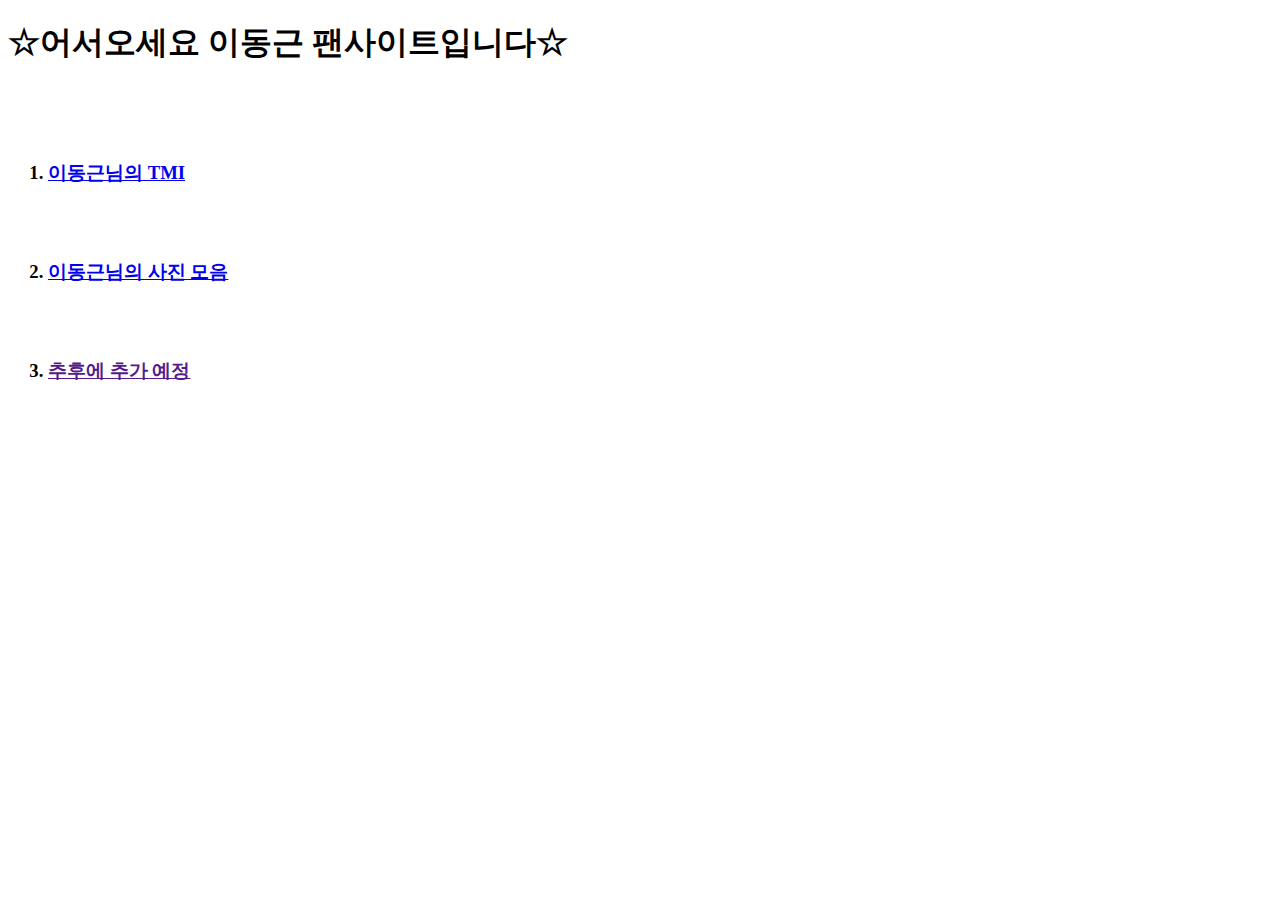
==== index.html @ 724ea946 "Add files via upload" ====
<!doctype html>
<html>
<head>
  <title>이동근 팬사이트</title>
  <meta charset="utf-8">
</head>

<body>
  <h1>☆어서오세요 이동근 팬사이트입니다☆</h1><br><br><br>
  <ol>
    <h3><li><a href="TMI.html">이동근님의 TMI</a></li></h3><br><br>
    <h3><li><a href="picture.html">이동근님의 사진 모음 </li></h3><br><br>
    <h3><li><a href="">추후에 추가 예정 </li></h3><br><br>
  </ol>
</body>
</html>
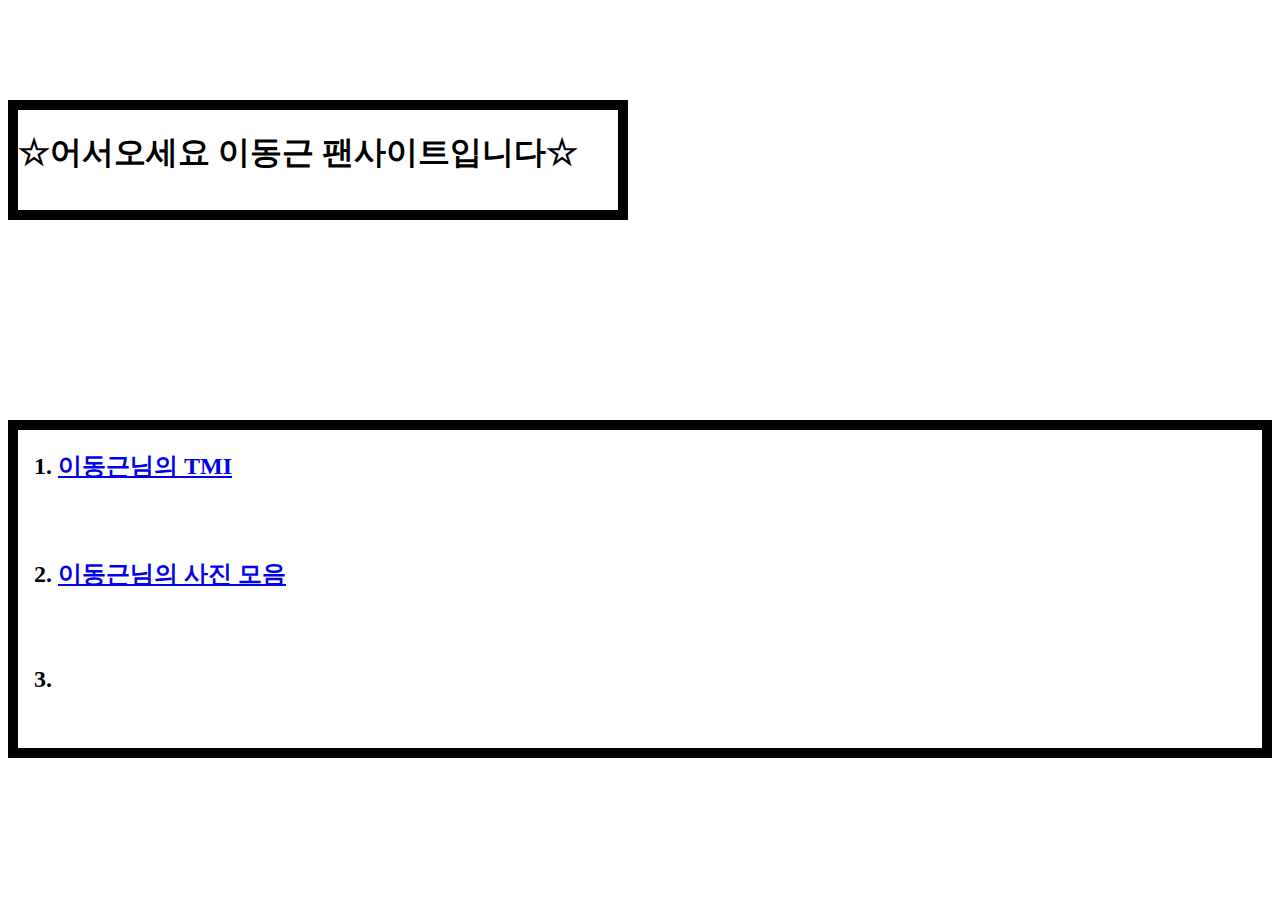
==== commit 9b3a0878: "Add files via upload" ====
--- a/index.html
+++ b/index.html
@@ -5,12 +5,44 @@
   <meta charset="utf-8">
 </head>
 
+
+<style>
+      .textbox{
+        width: 600px;
+        height: 100px;
+        border: 10px solid black;
+        background-color: white;
+
+
+      }
+    ol{
+      border:10px solid black;
+      background-color: white;
+    }
+    body{
+        background-image:url("ralro.jpg")
+      }
+
+
+
+
+  </style>
+
+
 <body>
-  <h1>☆어서오세요 이동근 팬사이트입니다☆</h1><br><br><br>
+  <p style="margin-top:100px;">
+  <div class="textbox">
+  <h1>☆어서오세요 이동근 팬사이트입니다☆</h1>
+  </div>
+  </p>
+
+  <p style="margin-top:200px;">
+
   <ol>
-    <h3><li><a href="TMI.html">이동근님의 TMI</a></li></h3><br><br>
-    <h3><li><a href="picture.html">이동근님의 사진 모음 </li></h3><br><br>
-    <h3><li><a href="">추후에 추가 예정 </li></h3><br><br>
+    <h2><li><a href="TMI.html">이동근님의 TMI</a></li></h3><br><br>
+    <h2><li><a href="picture.html">이동근님의 사진 모음 </li></h3><br><br>
+    <h2><li><a href=""> </li></h3><br><br>
   </ol>
+  </p>
 </body>
 </html>
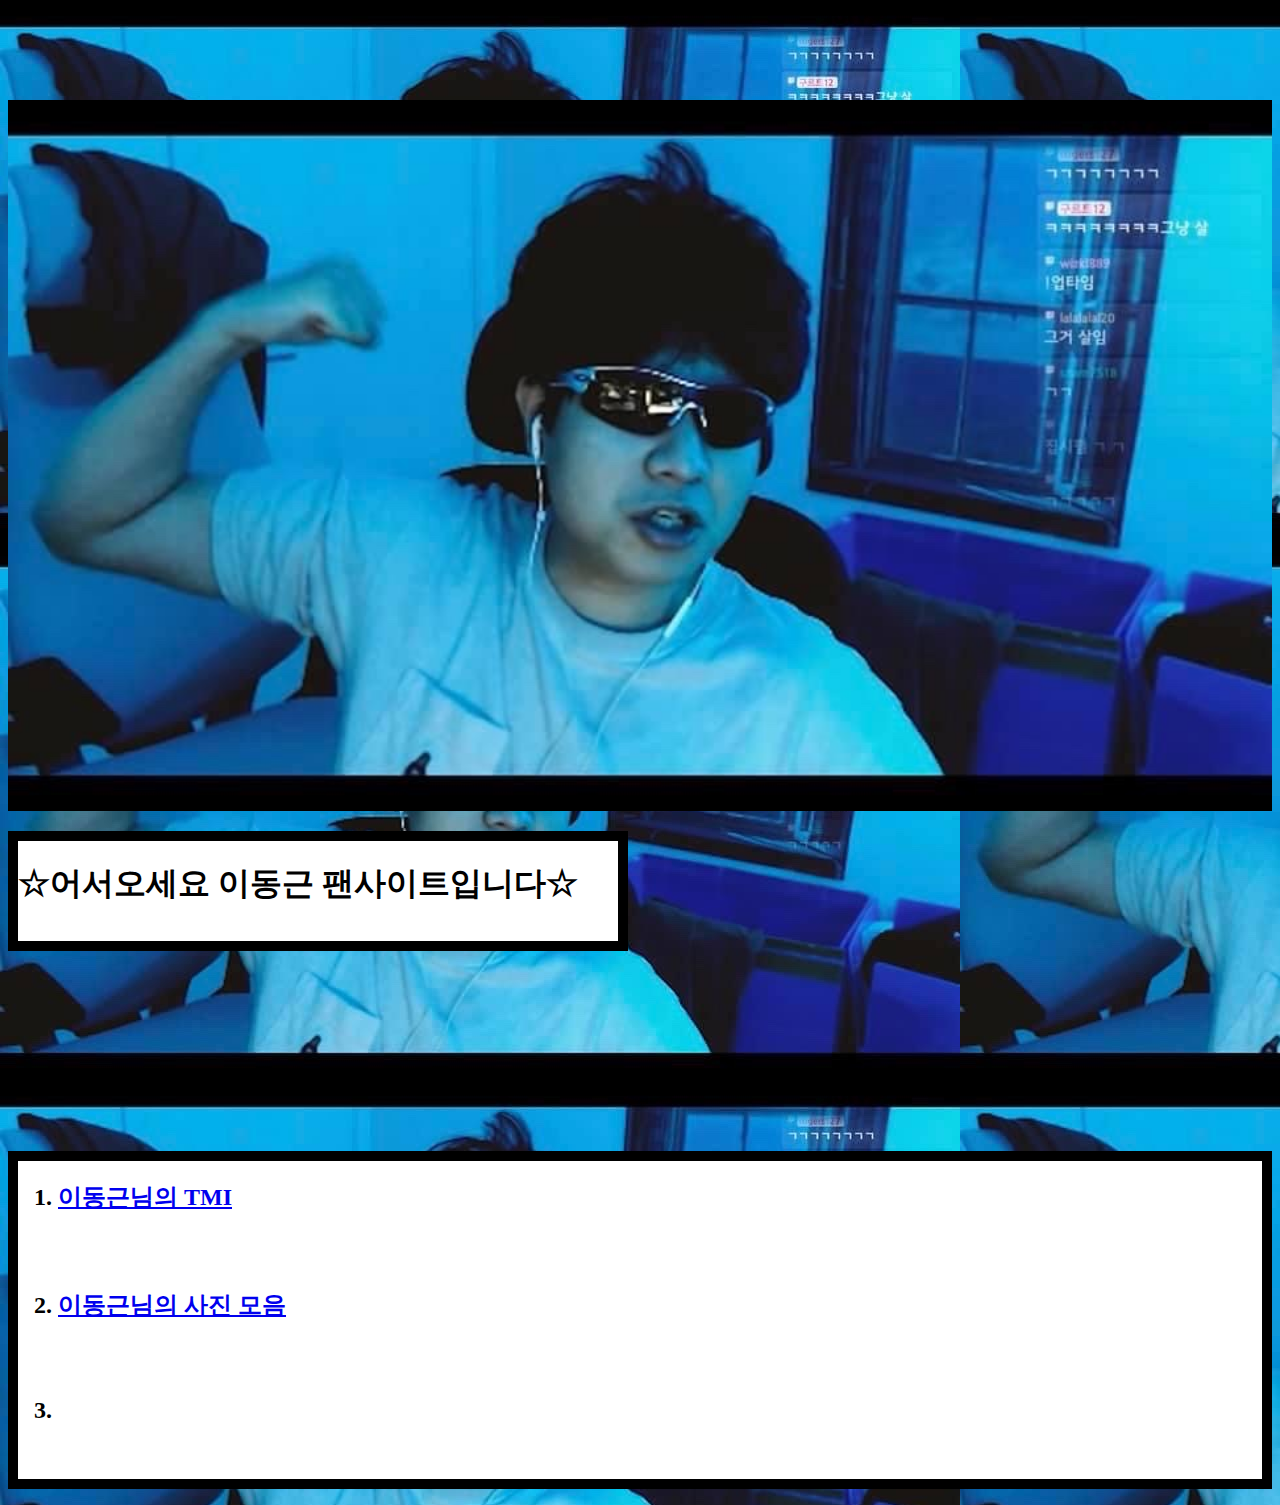
==== commit f3e443ce: "Add files via upload" ====
--- a/index.html
+++ b/index.html
@@ -31,6 +31,7 @@
 
 <body>
   <p style="margin-top:100px;">
+  <img src="ralro.jpg" width="100%">
   <div class="textbox">
   <h1>☆어서오세요 이동근 팬사이트입니다☆</h1>
   </div>
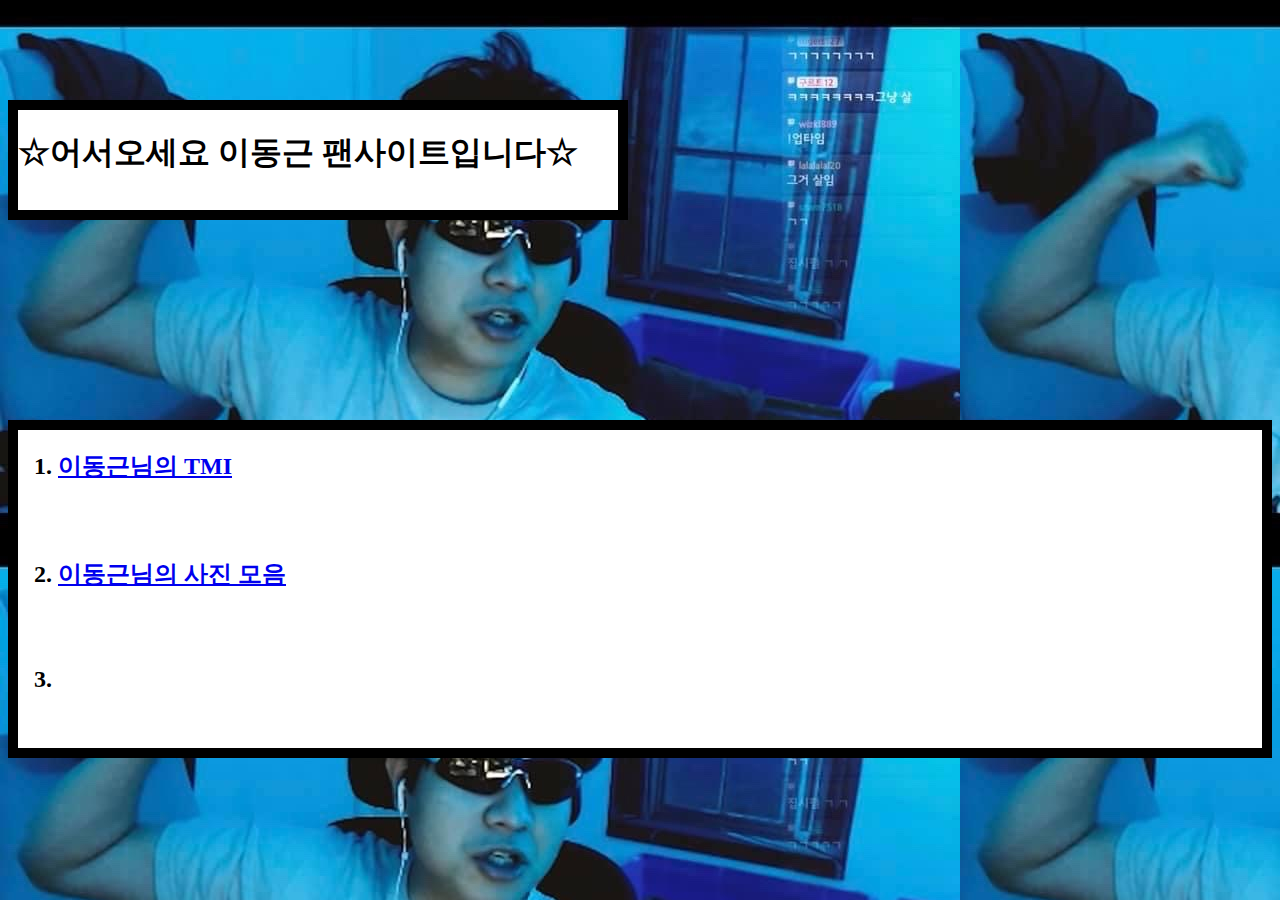
==== commit 5a5c6d01: "Update index.html" ====
--- a/index.html
+++ b/index.html
@@ -31,7 +31,6 @@
 
 <body>
   <p style="margin-top:100px;">
-  <img src="ralro.jpg" width="100%">
   <div class="textbox">
   <h1>☆어서오세요 이동근 팬사이트입니다☆</h1>
   </div>
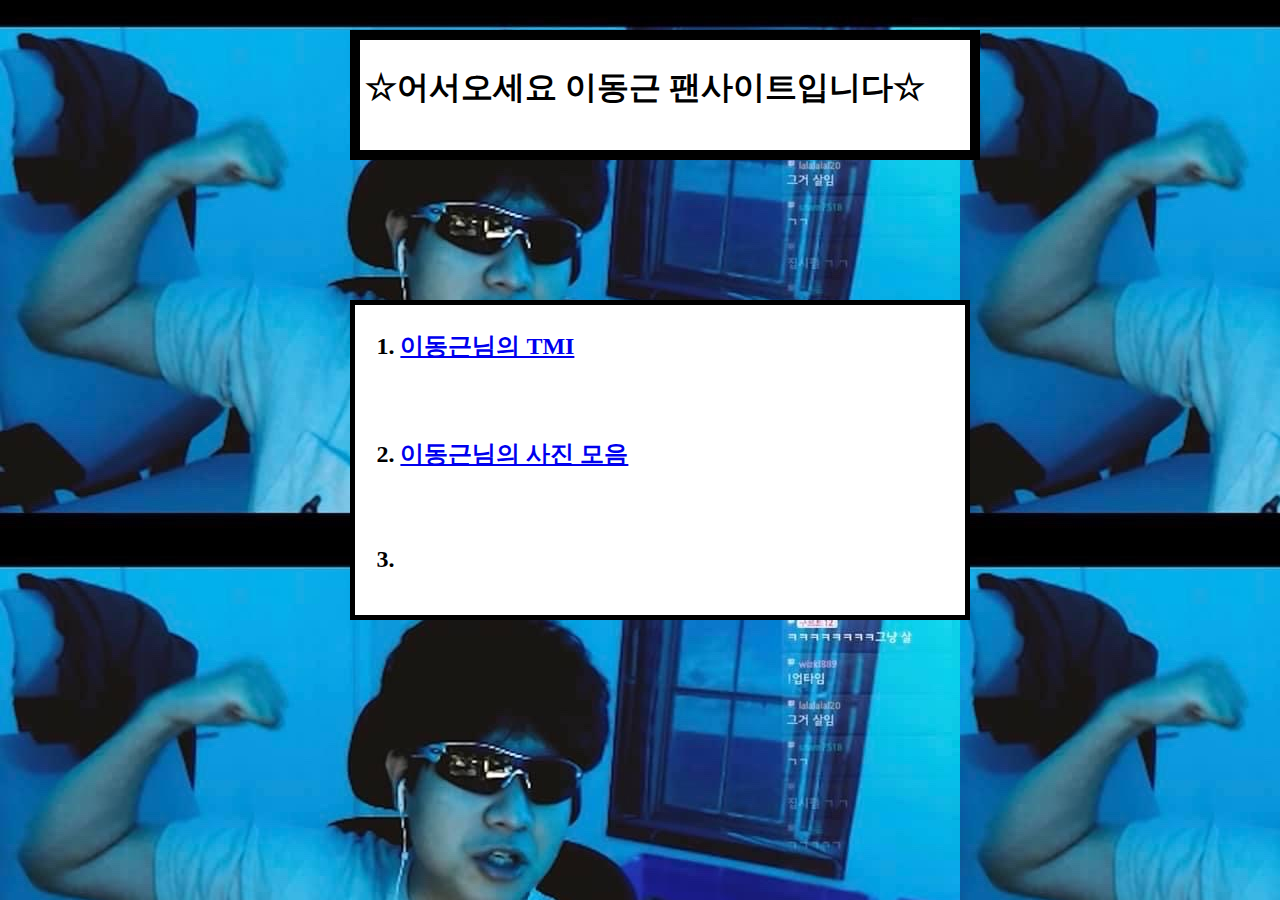
==== commit 883d3bb5: "Add files via upload" ====
--- a/index.html
+++ b/index.html
@@ -12,16 +12,29 @@
         height: 100px;
         border: 10px solid black;
         background-color: white;
+        position:absolute;
+        margin:-150px 0px 0px -200px;
+        top: 20%;
+        left:43%;
+        padding: 5px;
 
 
       }
-    ol{
-      border:10px solid black;
-      background-color: white;
-    }
+
     body{
         background-image:url("ralro.jpg")
       }
+    .olbox{
+      width:600px;
+      height:300px;
+      border:5px solid black;
+      background-color: white;
+      position:absolute;
+      margin:-150px 0px 0px -200px;
+      top: 50%;
+      left: 43%;
+      padding: 5px;
+    }
 
 
 
@@ -37,9 +50,9 @@
   </p>
 
   <p style="margin-top:200px;">
-
+  <div class="olbox"><div>
   <ol>
-    <h2><li><a href="TMI.html">이동근님의 TMI</a></li></h3><br><br>
+    <h2><li><a href="TMI.html">이동근님의 TMI</li></h3><br><br>
     <h2><li><a href="picture.html">이동근님의 사진 모음 </li></h3><br><br>
     <h2><li><a href=""> </li></h3><br><br>
   </ol>
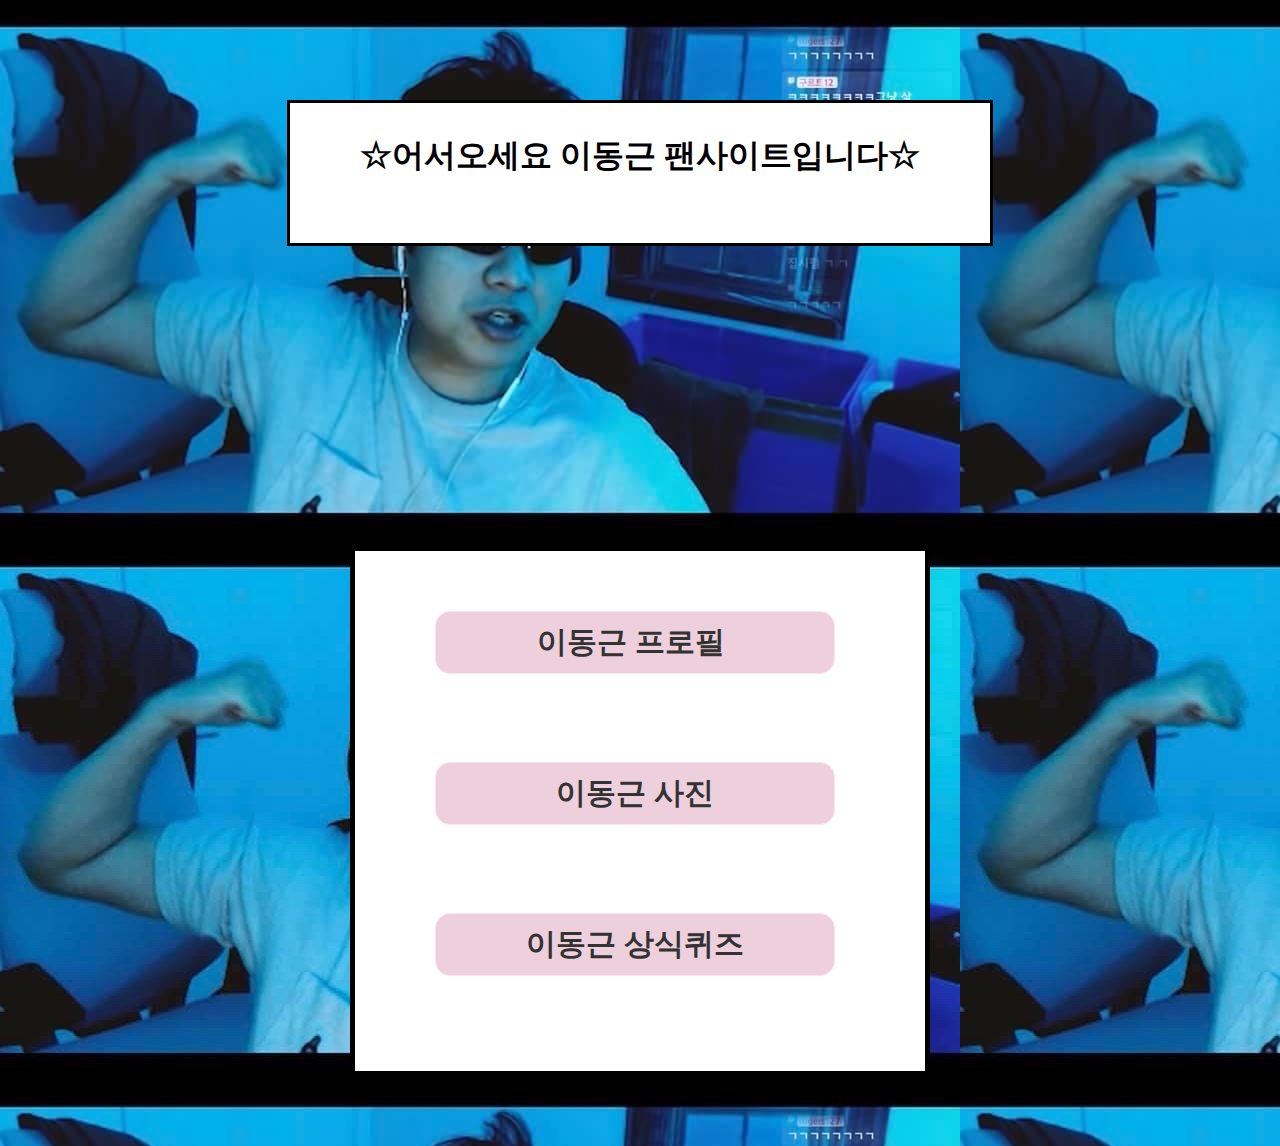
==== commit 75aaa112: "Add files via upload" ====
--- a/index.html
+++ b/index.html
@@ -7,55 +7,71 @@
 
 
 <style>
-      .textbox{
-        width: 600px;
-        height: 100px;
-        border: 10px solid black;
-        background-color: white;
-        position:absolute;
-        margin:-150px 0px 0px -200px;
-        top: 20%;
-        left:43%;
-        padding: 5px;
-
-
-      }
-
-    body{
-        background-image:url("ralro.jpg")
-      }
-    .olbox{
-      width:600px;
-      height:300px;
-      border:5px solid black;
-      background-color: white;
-      position:absolute;
-      margin:-150px 0px 0px -200px;
-      top: 50%;
-      left: 43%;
-      padding: 5px;
-    }
+.textbox{
+  width: 600px;
+  height: 100px;
+  border: 3px solid black;
+  background-color: white;
+  margin:40px auto;
+  padding: 10px 50px 30px;
+  text-align: center;
 
 
 
+}
 
-  </style>
+body{
+  background-image:url("ralro.jpg")
+}
+.olbox{
+  width:550px;
+  height:500px;
+  border:5px solid black;
+  background-color: white;
+  margin: 70px auto;
+  padding: 10px;
+
+}
+.버튼{
+  margin: 50px 30px 20px 70px;
+  padding: 10px;
+  width: 400px;
+  font-size: 30px;
+  color: #333;
+  background: #eed0dc;
+  border: 1px solid #ffe3ed;
+  border-radius: 15px;
+  cursor: pointer;
+
+  font-weight: bold;
+}
+
+
+</style>
 
 
 <body>
   <p style="margin-top:100px;">
-  <div class="textbox">
-  <h1>☆어서오세요 이동근 팬사이트입니다☆</h1>
-  </div>
+    <div class="textbox"> <h1>☆어서오세요 이동근 팬사이트입니다☆</h1> </div>
   </p>
 
-  <p style="margin-top:200px;">
-  <div class="olbox"><div>
-  <ol>
-    <h2><li><a href="TMI.html">이동근님의 TMI</li></h3><br><br>
-    <h2><li><a href="picture.html">이동근님의 사진 모음 </li></h3><br><br>
-    <h2><li><a href=""> </li></h3><br><br>
-  </ol>
+  <p style="margin-top:300px;">
+    <div class="olbox">
+      <input class="버튼" type="button" onclick="tmi()" value="이동근 프로필 "><br><br>
+      <input class="버튼" type="button" onclick="pictures()" value="이동근 사진"><br><br>
+      <input class="버튼" type="button" onclick="quiz_dong()" value="이동근 상식퀴즈"><br><br>
+    </div>
   </p>
+  <script>
+  function tmi(){
+    window.location.href="tmi/TMI.html"
+  }
+  function pictures(){
+    window.location.href="picture/picture.html"
+  }
+  function quiz_dong(){
+    window.location.href="quiz/quiz.html"
+  }
+  </script>
 </body>
 </html>
